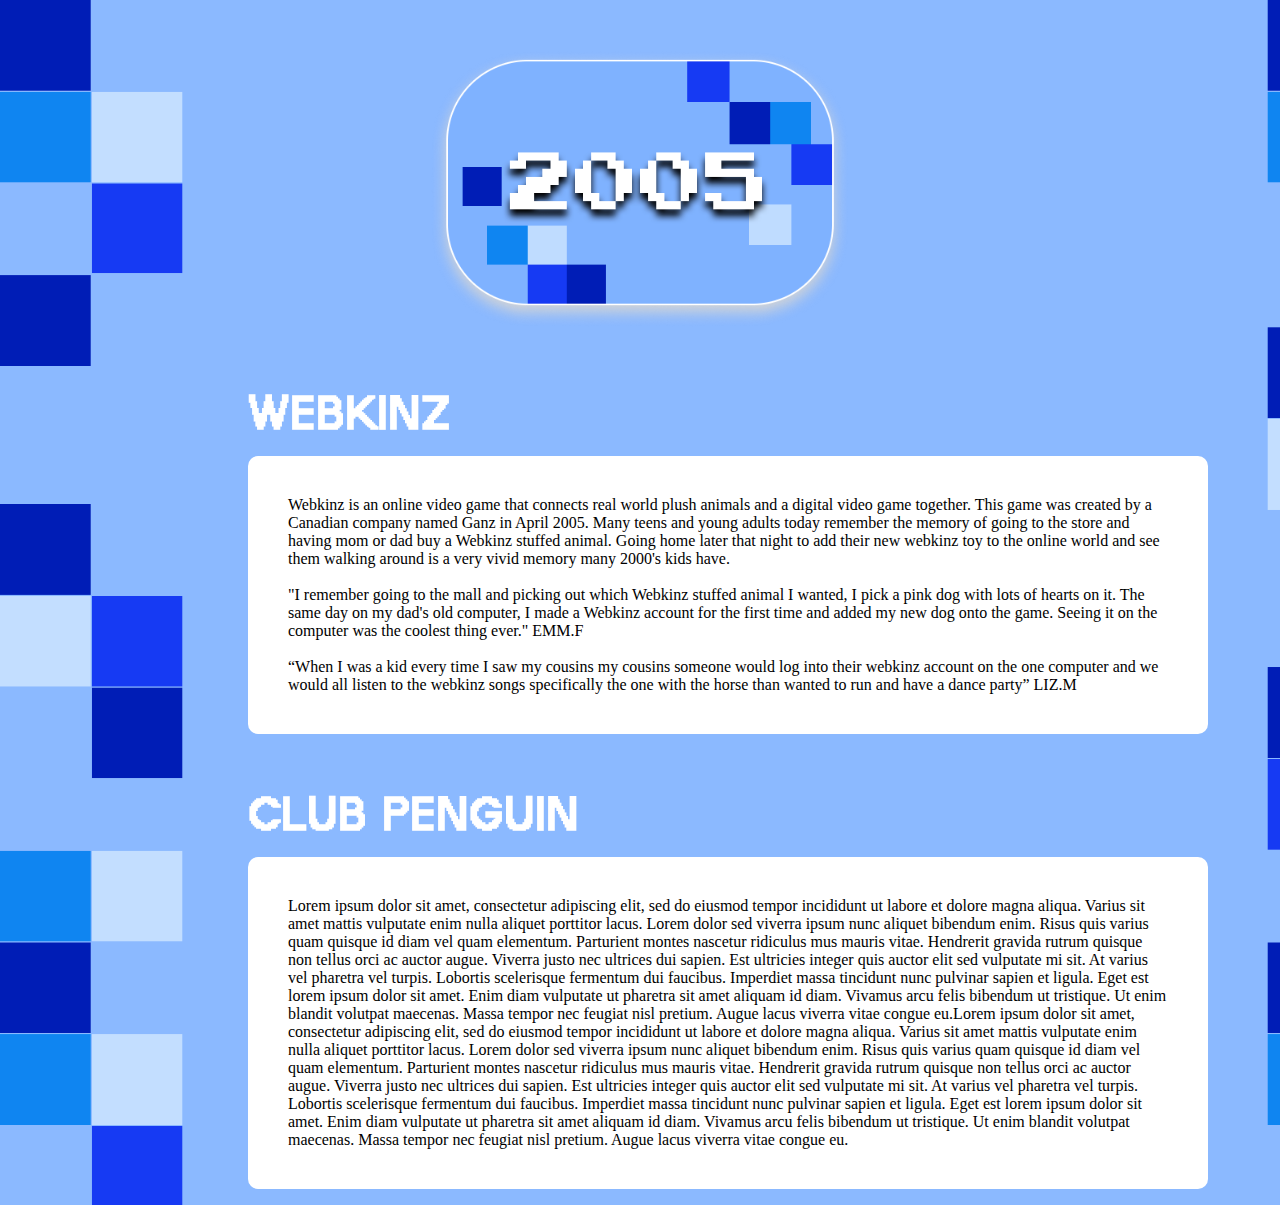
==== CGA2005.html @ 67892f84 "feb26 night progress" ====
<!DOCTYPE html>

<html>

	<head>
		<title>
			CGA 2005
		</title>

		<link rel="stylesheet" href="cga05style.css"/>

	<head>

	<body>

		<div class="container-title">
		<img src="2005 button.png" width="420px" height="auto"/></div>

		<h3> WEBKINZ </h3>

	<p id="nav">
		Webkinz is an online video game that connects real world plush animals and a digital video game together. This game was created by a Canadian company named Ganz in April 2005. Many teens and young adults today remember the memory of going to the store and having mom or dad buy a Webkinz stuffed animal. Going home later that night to add their new webkinz toy to the online world and see them walking around is a very vivid memory many 2000's kids have. 
		<br><br>
		"I remember going to the mall and picking out which Webkinz stuffed animal I wanted, I pick a pink dog with lots of hearts on it. The same day on my dad's old computer, I made a Webkinz account for the first time and added my new dog onto the game. Seeing it on the computer was the coolest thing ever." EMM.F
		<br><br>
		“When I was a kid every time I saw my cousins my cousins someone would log into their webkinz account on the one computer and we would all listen to the webkinz songs specifically the one with the horse than wanted to run and have a dance party” LIZ.M
		
	</p>

		<h3> CLUB PENGUIN </h3>

	<p id="nav">
		Lorem ipsum dolor sit amet, consectetur adipiscing elit, sed do eiusmod tempor incididunt ut labore et dolore magna aliqua. Varius sit amet mattis vulputate enim nulla aliquet porttitor lacus. Lorem dolor sed viverra ipsum nunc aliquet bibendum enim. Risus quis varius quam quisque id diam vel quam elementum. Parturient montes nascetur ridiculus mus mauris vitae. Hendrerit gravida rutrum quisque non tellus orci ac auctor augue. Viverra justo nec ultrices dui sapien. Est ultricies integer quis auctor elit sed vulputate mi sit. At varius vel pharetra vel turpis. Lobortis scelerisque fermentum dui faucibus. Imperdiet massa tincidunt nunc pulvinar sapien et ligula. Eget est lorem ipsum dolor sit amet. Enim diam vulputate ut pharetra sit amet aliquam id diam. Vivamus arcu felis bibendum ut tristique. Ut enim blandit volutpat maecenas. Massa tempor nec feugiat nisl pretium. Augue lacus viverra vitae congue eu.Lorem ipsum dolor sit amet, consectetur adipiscing elit, sed do eiusmod tempor incididunt ut labore et dolore magna aliqua. Varius sit amet mattis vulputate enim nulla aliquet porttitor lacus. Lorem dolor sed viverra ipsum nunc aliquet bibendum enim. Risus quis varius quam quisque id diam vel quam elementum. Parturient montes nascetur ridiculus mus mauris vitae. Hendrerit gravida rutrum quisque non tellus orci ac auctor augue. Viverra justo nec ultrices dui sapien. Est ultricies integer quis auctor elit sed vulputate mi sit. At varius vel pharetra vel turpis. Lobortis scelerisque fermentum dui faucibus. Imperdiet massa tincidunt nunc pulvinar sapien et ligula. Eget est lorem ipsum dolor sit amet. Enim diam vulputate ut pharetra sit amet aliquam id diam. Vivamus arcu felis bibendum ut tristique. Ut enim blandit volutpat maecenas. Massa tempor nec feugiat nisl pretium. Augue lacus viverra vitae congue eu.
	</p>

	</body>

</html>
---- cga05style.css ----
body{
		background-image: url("2005BG.png");
		background-size: 1450px;
	}

	p{
		padding: 150px;
		padding-left: 200px;

	}

	#nav{
		background-color: rgba(255, 255, 255, 1.0);
		width: 880px;
		margin-left: 240px;
		padding: 40px;
		border-radius: 10px;

	}

	@font-face{
	font-family: terminal-grotesque;
	src:url(terminal-grotesque-webfont.woff);
	}

	h3{
		font-size: 40pt;
		margin-left: 240px;
		font-family: terminal-grotesque;
		margin-bottom: 2px;
		color: rgba(255, 255, 255, 1.0);

	}

	.container-title{
		text-align: center; /* center align horizontally */
    	position: relative;
    	margin-top: 50px;
	}
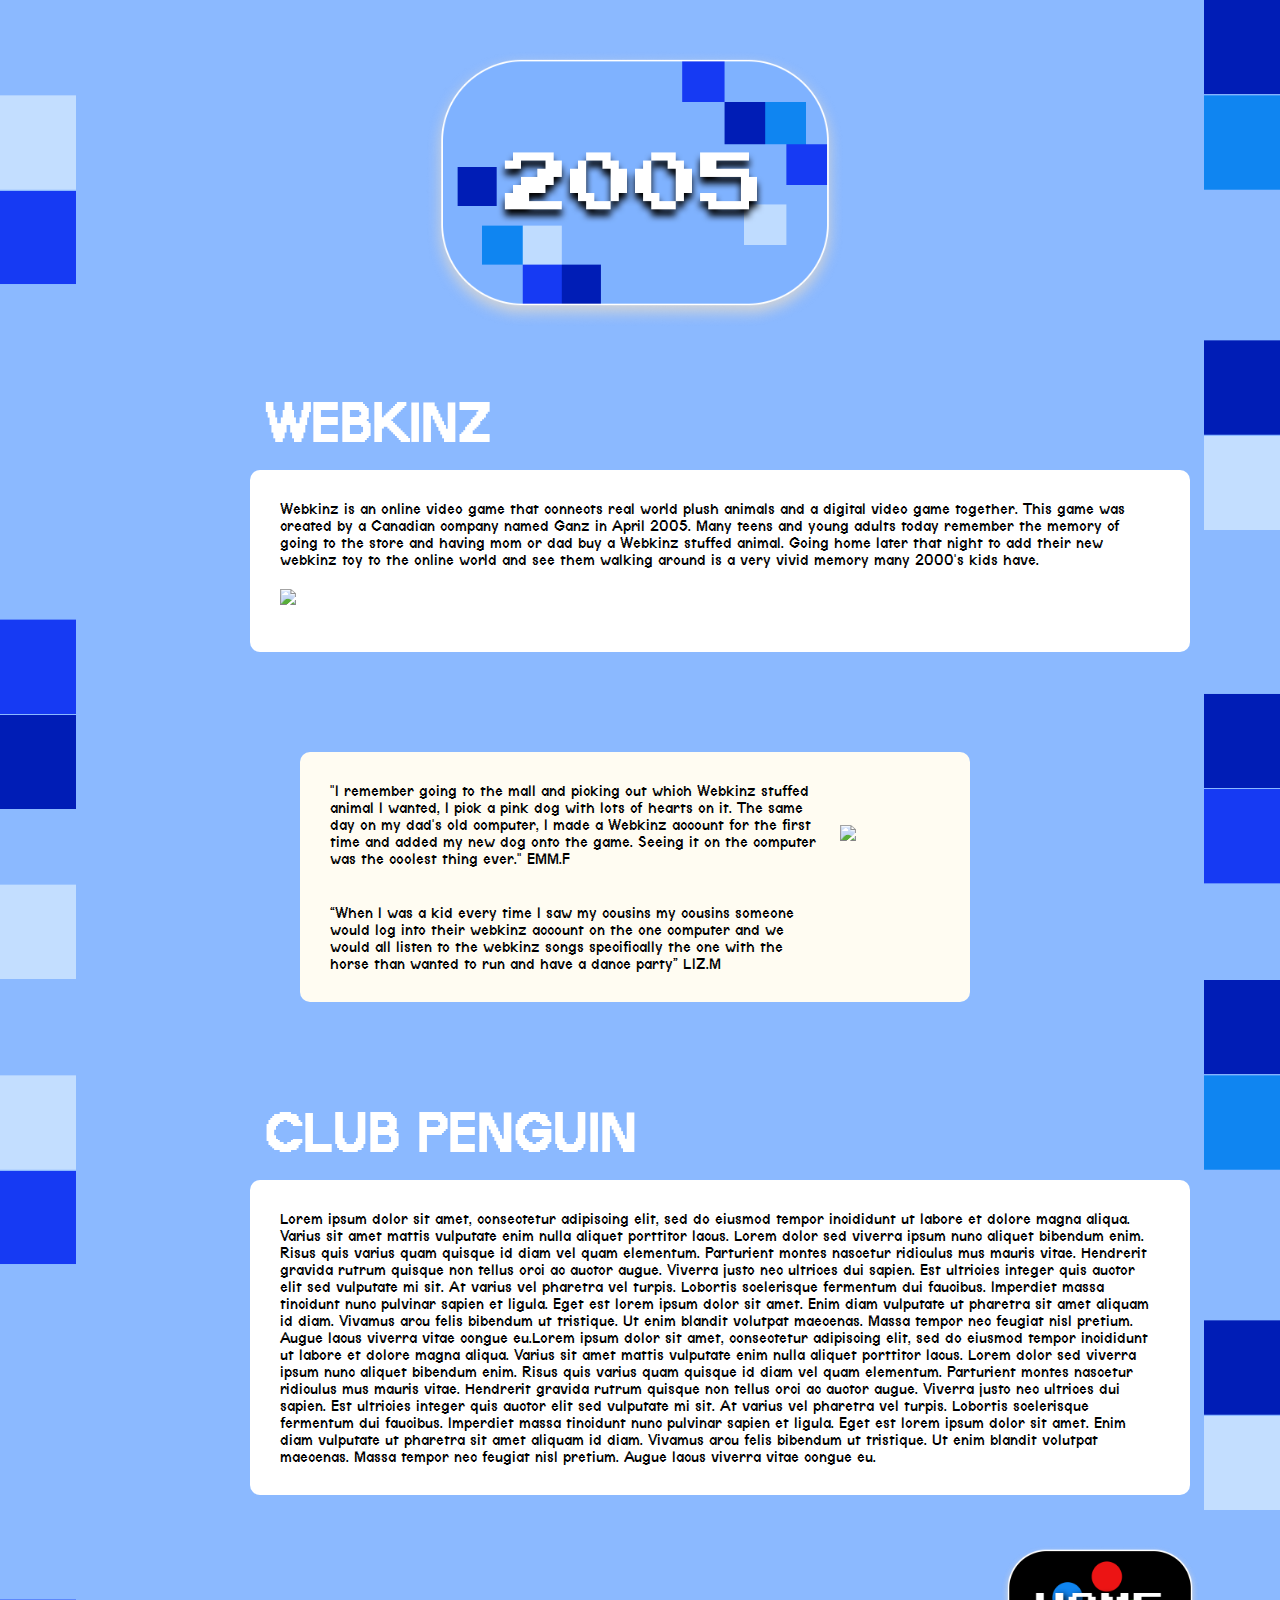
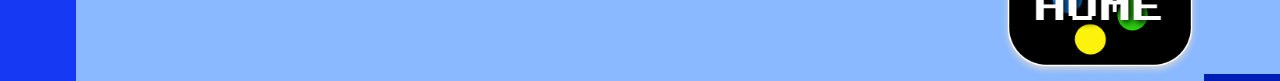
==== commit 2fa5de27: "march 2 update" ====
--- a/CGA2005.html
+++ b/CGA2005.html
@@ -7,31 +7,41 @@
 			CGA 2005
 		</title>
 
-		<link rel="stylesheet" href="cga05style.css"/>
+		<link rel="stylesheet" href="CGASTYLES.css"/>
 
 	<head>
 
-	<body>
+	<body class="background05">
 
 		<div class="container-title">
 		<img src="2005 button.png" width="420px" height="auto"/></div>
 
 		<h3> WEBKINZ </h3>
 
-	<p id="nav">
+	<p class="mainbox">
 		Webkinz is an online video game that connects real world plush animals and a digital video game together. This game was created by a Canadian company named Ganz in April 2005. Many teens and young adults today remember the memory of going to the store and having mom or dad buy a Webkinz stuffed animal. Going home later that night to add their new webkinz toy to the online world and see them walking around is a very vivid memory many 2000's kids have. 
 		<br><br>
+		<img src="https://preview.redd.it/3zsfelvi5c921.jpg?width=640&crop=smart&auto=webp&s=9859e4b63353d8eba36473b50aaefe5c87124ba7"align="center"/>
+		<br><br>
+	</p>
+
+	<p class="memorybox">
 		"I remember going to the mall and picking out which Webkinz stuffed animal I wanted, I pick a pink dog with lots of hearts on it. The same day on my dad's old computer, I made a Webkinz account for the first time and added my new dog onto the game. Seeing it on the computer was the coolest thing ever." EMM.F
 		<br><br>
+		<img src="https://i.ebayimg.com/images/g/KsIAAOSwhL5iipFF/s-l1200.webp"width="100px" height="auto" />
 		“When I was a kid every time I saw my cousins my cousins someone would log into their webkinz account on the one computer and we would all listen to the webkinz songs specifically the one with the horse than wanted to run and have a dance party” LIZ.M
 		
 	</p>
 
 		<h3> CLUB PENGUIN </h3>
 
-	<p id="nav">
+	<p class="mainbox">
 		Lorem ipsum dolor sit amet, consectetur adipiscing elit, sed do eiusmod tempor incididunt ut labore et dolore magna aliqua. Varius sit amet mattis vulputate enim nulla aliquet porttitor lacus. Lorem dolor sed viverra ipsum nunc aliquet bibendum enim. Risus quis varius quam quisque id diam vel quam elementum. Parturient montes nascetur ridiculus mus mauris vitae. Hendrerit gravida rutrum quisque non tellus orci ac auctor augue. Viverra justo nec ultrices dui sapien. Est ultricies integer quis auctor elit sed vulputate mi sit. At varius vel pharetra vel turpis. Lobortis scelerisque fermentum dui faucibus. Imperdiet massa tincidunt nunc pulvinar sapien et ligula. Eget est lorem ipsum dolor sit amet. Enim diam vulputate ut pharetra sit amet aliquam id diam. Vivamus arcu felis bibendum ut tristique. Ut enim blandit volutpat maecenas. Massa tempor nec feugiat nisl pretium. Augue lacus viverra vitae congue eu.Lorem ipsum dolor sit amet, consectetur adipiscing elit, sed do eiusmod tempor incididunt ut labore et dolore magna aliqua. Varius sit amet mattis vulputate enim nulla aliquet porttitor lacus. Lorem dolor sed viverra ipsum nunc aliquet bibendum enim. Risus quis varius quam quisque id diam vel quam elementum. Parturient montes nascetur ridiculus mus mauris vitae. Hendrerit gravida rutrum quisque non tellus orci ac auctor augue. Viverra justo nec ultrices dui sapien. Est ultricies integer quis auctor elit sed vulputate mi sit. At varius vel pharetra vel turpis. Lobortis scelerisque fermentum dui faucibus. Imperdiet massa tincidunt nunc pulvinar sapien et ligula. Eget est lorem ipsum dolor sit amet. Enim diam vulputate ut pharetra sit amet aliquam id diam. Vivamus arcu felis bibendum ut tristique. Ut enim blandit volutpat maecenas. Massa tempor nec feugiat nisl pretium. Augue lacus viverra vitae congue eu.
 	</p>
+
+	<div class="container-back">
+		<a href="index.html">
+		<img src="HOME BUTTON.png" width="200px" height="auto"/></a></div>
 
 	</body>
 
--- a/CGASTYLES.css
+++ b/CGASTYLES.css
@@ -0,0 +1,151 @@
+/* feb 27, changed from multiple css pages to one */
+
+/*HOME & PLAY PAGE*/
+
+body{
+	margin-left: 200px;
+	margin-right: 210px;
+	margin-top: 40px;
+	margin-bottom: 30px;
+}
+
+/* chat gpt */
+.container img{
+	transition: transform 0.3s ease;
+}
+
+/* chat gpt */
+.container:hover img{
+	transform: scale(1.03);
+}
+
+/* chat gpt */
+.grid-container{
+	display: grid;
+	grid-template-columns: repeat(3, 1fr);
+	grid-gap: 1px;
+}
+
+/* chat gpt */
+.grid-item{
+	overflow: hidden;
+}
+
+/* chat gpt */
+.grid-item img{
+	width: 100%; /*fill in container*/
+	height: auto;
+}
+
+/*INFO PAGE*/
+
+		.background05{
+			background-image: url("2005BG.png");
+			background-size: cover;
+			background-position: center;
+			height: 100vh; /* chat gpt */
+		}
+
+		.background06{
+			background-image: url("2006BG.png");
+			background-size: cover;
+			background-position: center;
+			height: 100vh;
+		}
+
+		.background07{
+			background-image: url("2007BG.png");
+			background-size: cover;
+			background-position: center;
+			height: 100vh;
+		}
+
+		.background08{
+			background-image: url("2008BG.png");
+			background-size: cover;
+			background-position: center;
+			height: 100vh;
+		}
+
+		.background09{
+			background-image: url("2009BG.png");
+			background-size: cover;
+			background-position: center;
+			height: 100vh;
+		}
+
+@font-face{
+	font-family: terminal-grotesque;
+	src:url(terminal-grotesque-webfont.woff);
+}
+
+h3{
+	font-size: 45pt;
+	margin-left: 65px;
+	font-family: terminal-grotesque;
+	margin-bottom: 2px;
+	color: rgba(255, 255, 255, 1.0);
+
+}
+
+p{
+	font-size: 12.5pt;
+	font-family: terminal-grotesque;
+	color: rgba(0, 0, 0, 1.0);
+}
+ul{
+	font-size: 12.5pt;
+	font-family: terminal-grotesque;
+	color: rgba(0, 0, 0, 1.0);
+}
+
+/* chat gpt */
+.container-title{ 
+	text-align: center; /* center align horizontally-cgpt */
+    position: relative;
+    margin-top: 50px;
+}
+
+.container-back{ 
+	margin-left: 800px;
+    margin-top: 50px;
+    margin-bottom: 50px;
+}
+
+.mainbox{
+	background-color: rgba(255, 255, 255, 1.0);
+	padding: 30px;
+	border-radius: 10px;
+	width: 880px;
+	margin-left: 50px;
+	align-items: center;
+}
+
+.listbox{
+	background-color: rgba(255, 255, 255, 1.0);
+	width: 200px;
+	margin-left: 50px;
+	padding: 50px;
+	border-radius: 10px;
+}
+
+  .memorybox {
+    display: grid; /* Use grid layout */
+    grid-template-columns: auto auto; /* Two columns, one for text and one for image */
+    gap: 20px; /* Gap between text and image */
+    align-items: center; /* Align items vertically */
+    margin: 100px;
+
+    background-color: rgba(255,252,242, 1.0);
+    padding: 30px;
+    border-radius: 10px;
+}
+        .text {
+            text-align: center; /* Center align text */
+        }
+        .image {
+            justify-self: end; /* Align image to the end of its column */
+        }
+
+/* i got alot of my code from the first tutorial that 
+we did in class and chat gpt */
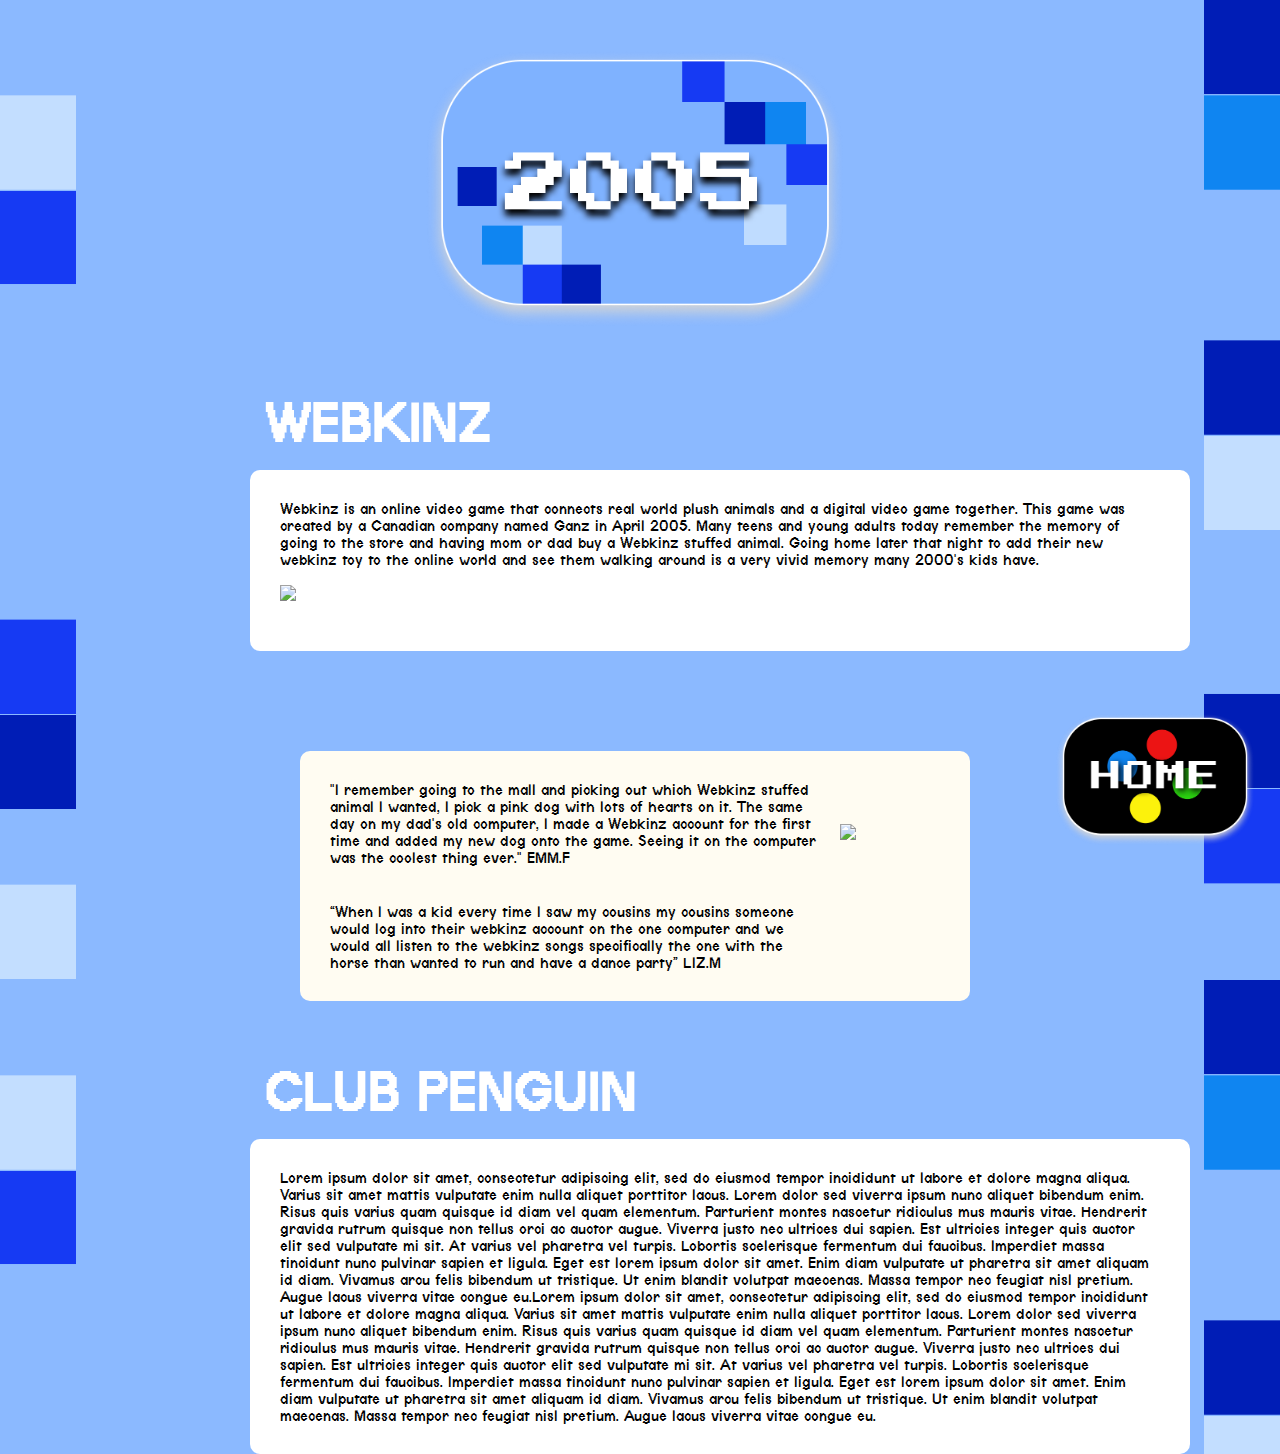
==== commit 08a3eebd: "home back button" ====
--- a/CGA2005.html
+++ b/CGA2005.html
@@ -21,7 +21,7 @@
 	<p class="mainbox">
 		Webkinz is an online video game that connects real world plush animals and a digital video game together. This game was created by a Canadian company named Ganz in April 2005. Many teens and young adults today remember the memory of going to the store and having mom or dad buy a Webkinz stuffed animal. Going home later that night to add their new webkinz toy to the online world and see them walking around is a very vivid memory many 2000's kids have. 
 		<br><br>
-		<img src="https://preview.redd.it/3zsfelvi5c921.jpg?width=640&crop=smart&auto=webp&s=9859e4b63353d8eba36473b50aaefe5c87124ba7"align="center"/>
+		<img src="https://preview.redd.it/3zsfelvi5c921.jpg?width=640&crop=smart&auto=webp&s=9859e4b63353d8eba36473b50aaefe5c87124ba7" width="880px" height="auto" />
 		<br><br>
 	</p>
 
--- a/CGASTYLES.css
+++ b/CGASTYLES.css
@@ -107,9 +107,14 @@
 }
 
 .container-back{ 
-	margin-left: 800px;
-    margin-top: 50px;
+	margin-right: 25px;
+    margin-top: 20px;
     margin-bottom: 50px;
+
+    position: fixed;
+    bottom: 0;
+    right: 0; /* Adjust if you want to position it from the right */
+    z-index: 9999; /* Ensure the image stays on top of other content */
 }
 
 .mainbox{
@@ -139,6 +144,7 @@
     background-color: rgba(255,252,242, 1.0);
     padding: 30px;
     border-radius: 10px;
+    margin-bottom: 20px;
 }
         .text {
             text-align: center; /* Center align text */
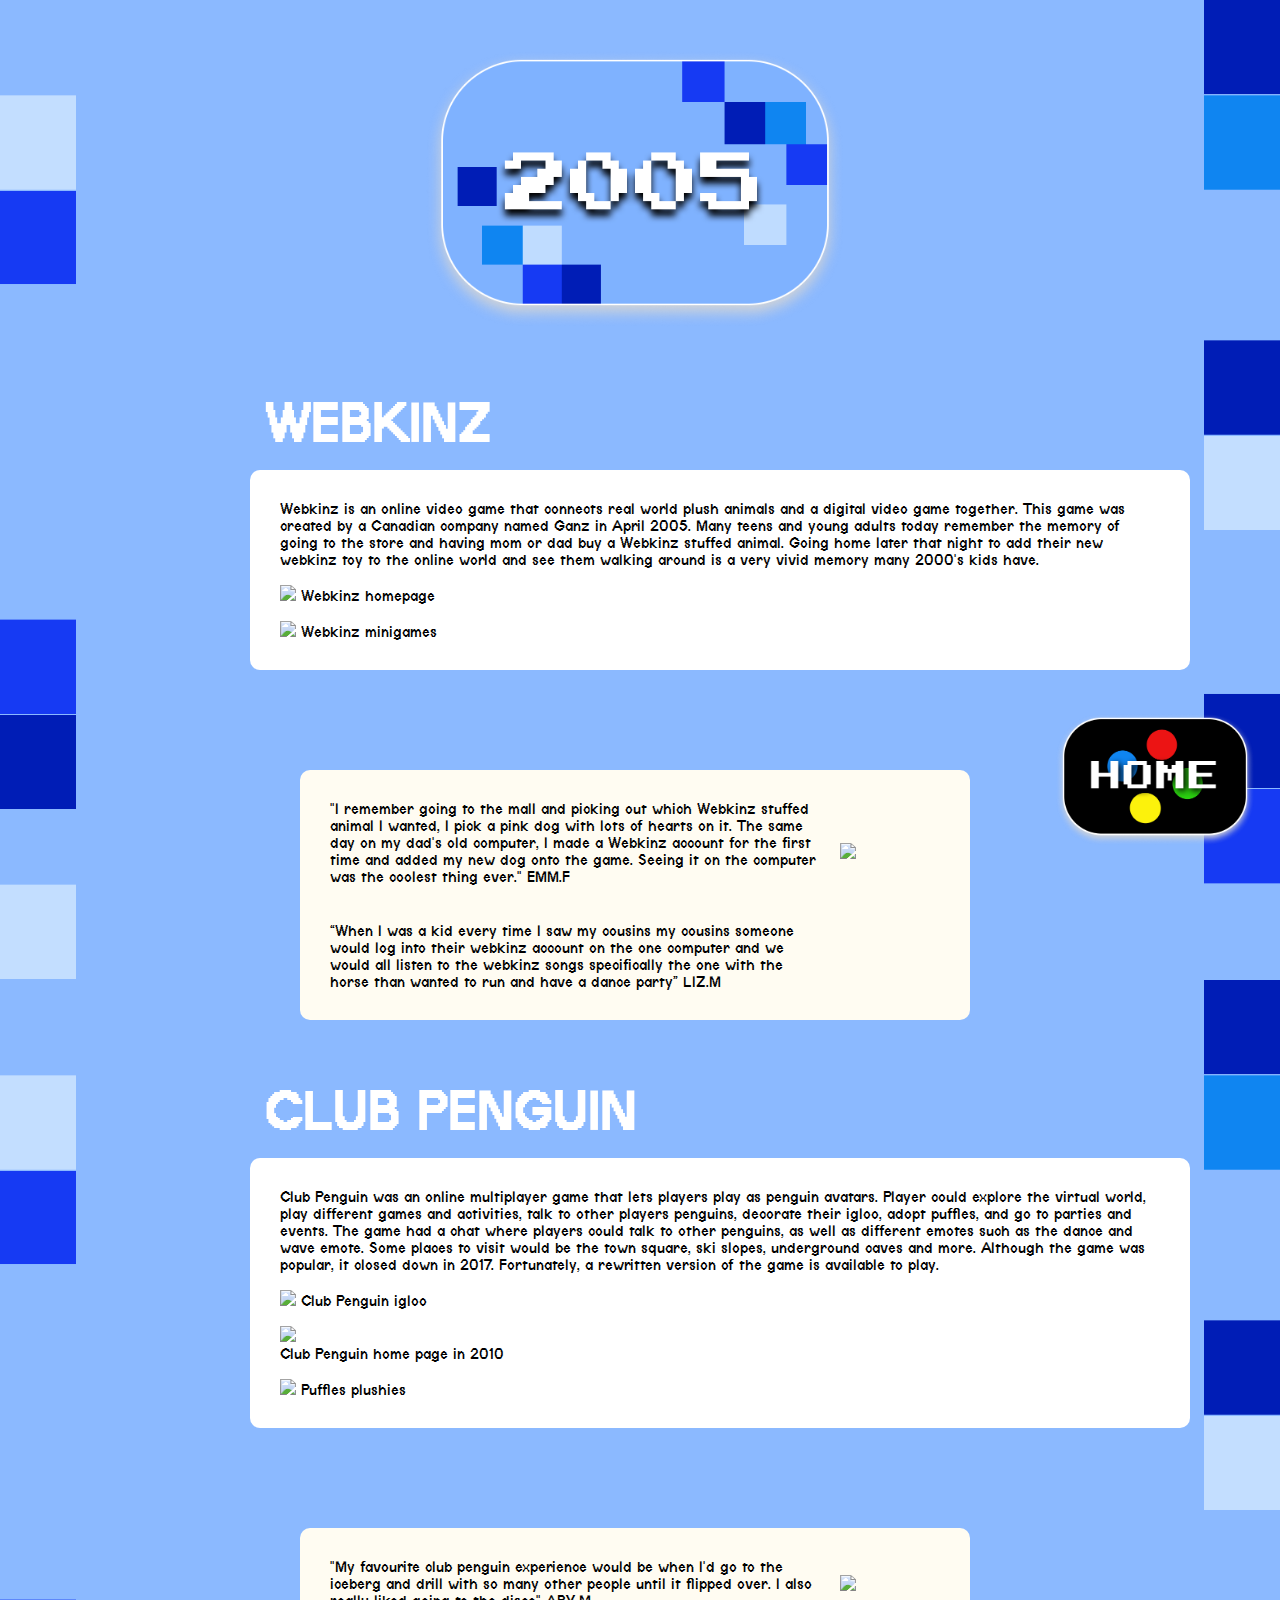
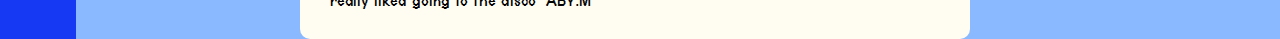
==== commit 019eab57: "photos!!!!!!" ====
--- a/CGA2005.html
+++ b/CGA2005.html
@@ -22,7 +22,10 @@
 		Webkinz is an online video game that connects real world plush animals and a digital video game together. This game was created by a Canadian company named Ganz in April 2005. Many teens and young adults today remember the memory of going to the store and having mom or dad buy a Webkinz stuffed animal. Going home later that night to add their new webkinz toy to the online world and see them walking around is a very vivid memory many 2000's kids have. 
 		<br><br>
 		<img src="https://preview.redd.it/3zsfelvi5c921.jpg?width=640&crop=smart&auto=webp&s=9859e4b63353d8eba36473b50aaefe5c87124ba7" width="880px" height="auto" />
+		Webkinz homepage
 		<br><br>
+		<img src="https://preview.redd.it/oqqa389hkb551.jpg?auto=webp&s=8598528b0e23ac1075de0af09b7bc05d9383023b" width="880px" height="auto"/>
+		Webkinz minigames
 	</p>
 
 	<p class="memorybox">
@@ -36,7 +39,22 @@
 		<h3> CLUB PENGUIN </h3>
 
 	<p class="mainbox">
-		Lorem ipsum dolor sit amet, consectetur adipiscing elit, sed do eiusmod tempor incididunt ut labore et dolore magna aliqua. Varius sit amet mattis vulputate enim nulla aliquet porttitor lacus. Lorem dolor sed viverra ipsum nunc aliquet bibendum enim. Risus quis varius quam quisque id diam vel quam elementum. Parturient montes nascetur ridiculus mus mauris vitae. Hendrerit gravida rutrum quisque non tellus orci ac auctor augue. Viverra justo nec ultrices dui sapien. Est ultricies integer quis auctor elit sed vulputate mi sit. At varius vel pharetra vel turpis. Lobortis scelerisque fermentum dui faucibus. Imperdiet massa tincidunt nunc pulvinar sapien et ligula. Eget est lorem ipsum dolor sit amet. Enim diam vulputate ut pharetra sit amet aliquam id diam. Vivamus arcu felis bibendum ut tristique. Ut enim blandit volutpat maecenas. Massa tempor nec feugiat nisl pretium. Augue lacus viverra vitae congue eu.Lorem ipsum dolor sit amet, consectetur adipiscing elit, sed do eiusmod tempor incididunt ut labore et dolore magna aliqua. Varius sit amet mattis vulputate enim nulla aliquet porttitor lacus. Lorem dolor sed viverra ipsum nunc aliquet bibendum enim. Risus quis varius quam quisque id diam vel quam elementum. Parturient montes nascetur ridiculus mus mauris vitae. Hendrerit gravida rutrum quisque non tellus orci ac auctor augue. Viverra justo nec ultrices dui sapien. Est ultricies integer quis auctor elit sed vulputate mi sit. At varius vel pharetra vel turpis. Lobortis scelerisque fermentum dui faucibus. Imperdiet massa tincidunt nunc pulvinar sapien et ligula. Eget est lorem ipsum dolor sit amet. Enim diam vulputate ut pharetra sit amet aliquam id diam. Vivamus arcu felis bibendum ut tristique. Ut enim blandit volutpat maecenas. Massa tempor nec feugiat nisl pretium. Augue lacus viverra vitae congue eu.
+		Club Penguin was an online multiplayer game that lets players play as penguin avatars. Player could explore the virtual world, play different games and activities, talk to other players penguins, decorate their igloo, adopt puffles, and go to parties and events. The game had a chat where players could talk to other penguins, as well as different emotes such as the dance and wave emote. Some places to visit would be the town square, ski slopes, underground caves and more. Although the game was popular, it closed down in 2017. Fortunately, a rewritten version of the game is available to play.
+		<br><br>
+		<img src="https://i.redd.it/o0e5uda9tqu61.png" width="880px" height="auto"/>
+		Club Penguin igloo
+		<br><br>
+		<img src="https://preview.redd.it/tcb42veh088b1.jpg?width=960&crop=smart&auto=webp&s=ced5125f41f89d9275d36f06561fca3af2cc6a23" width="880px" height="auto"/>
+		<br>
+		Club Penguin home page in 2010
+		<br><br>
+		<img src="https://preview.redd.it/t3g5q8g94db61.jpg?width=640&crop=smart&auto=webp&s=96744133e42ecf30bc7f2e9f5b1c46fa19b43f4d" width="880px" height="auto"/>
+		Puffles plushies
+	</p>
+
+<p class="memorybox">
+"My favourite club penguin experience would be when I'd go to the iceberg and drill with so many other people until it flipped over. I also really liked going to the disco" ABY.M
+<img src="https://pbs.twimg.com/media/C3n0uvXWEAkwdgs.jpg"width="100px" height="auto" />
 	</p>
 
 	<div class="container-back">
--- a/CGASTYLES.css
+++ b/CGASTYLES.css
@@ -85,7 +85,6 @@
 	font-family: terminal-grotesque;
 	margin-bottom: 2px;
 	color: rgba(255, 255, 255, 1.0);
-
 }
 
 p{
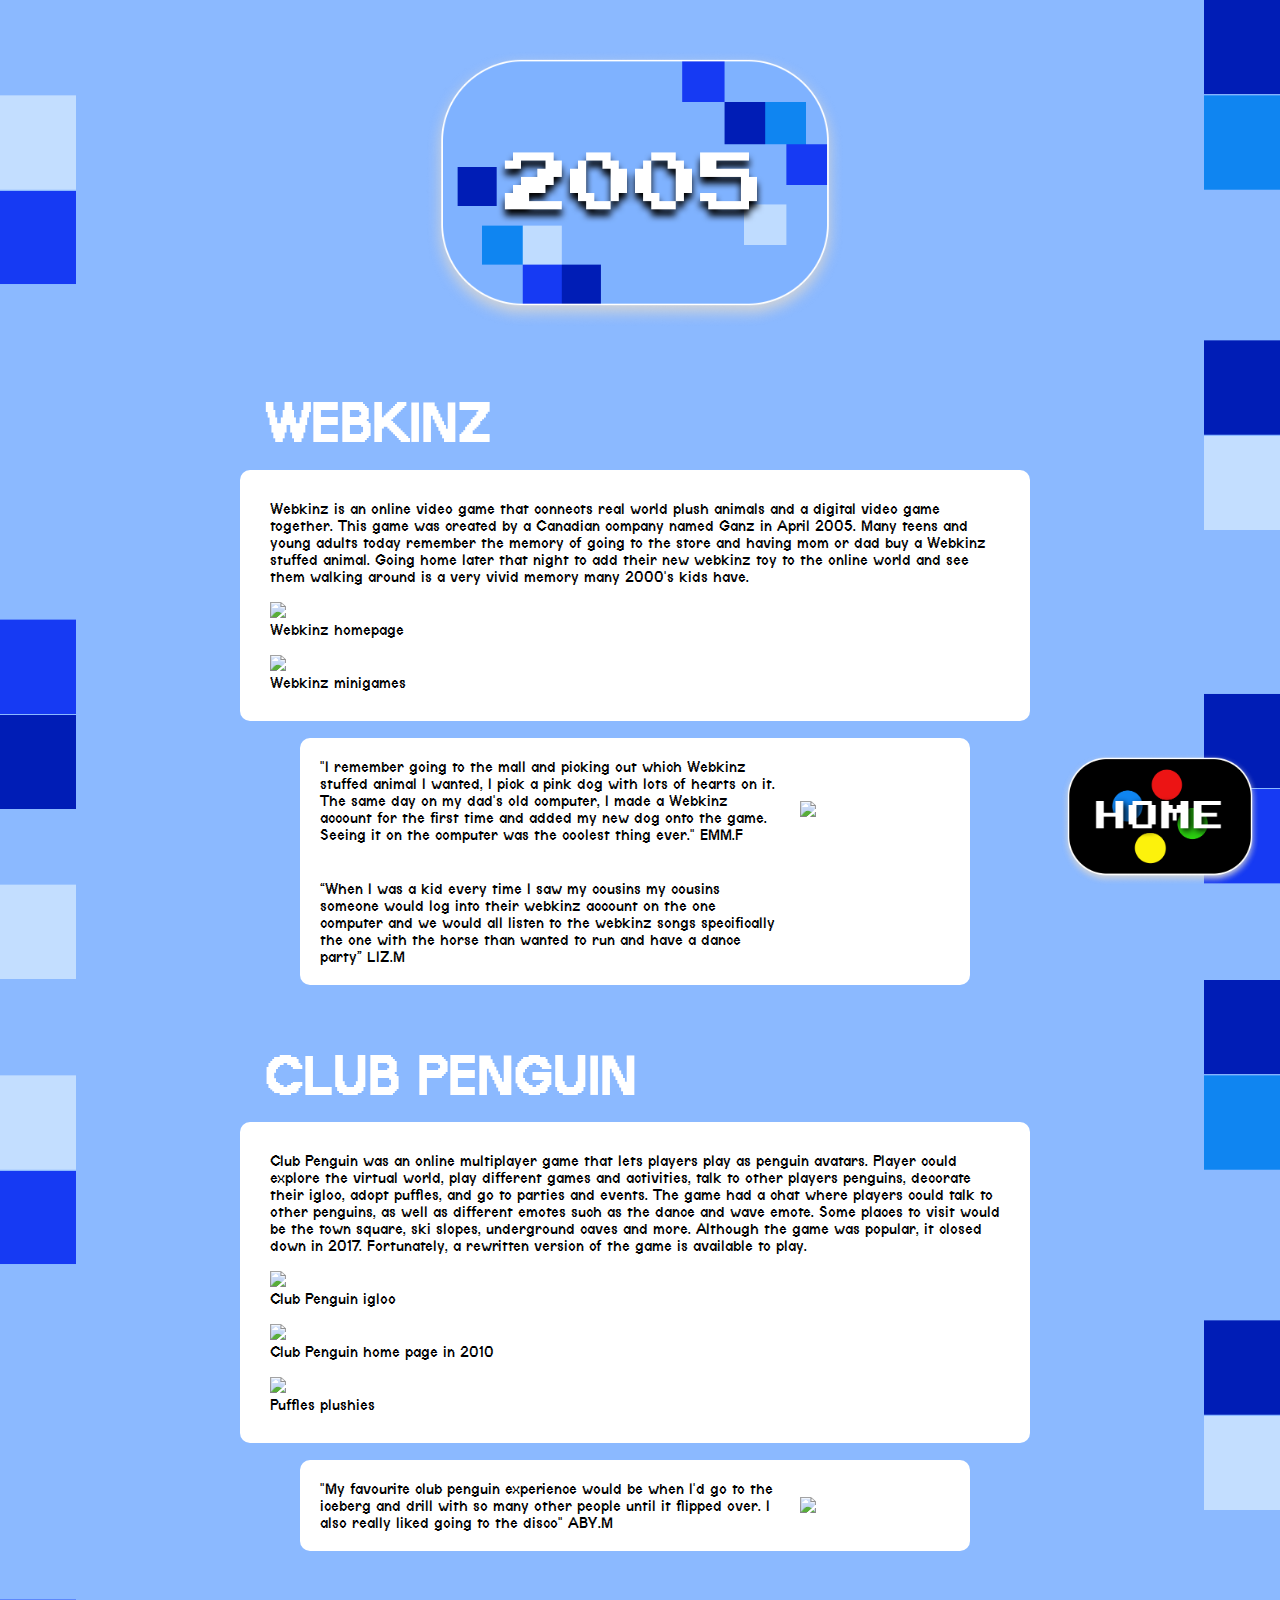
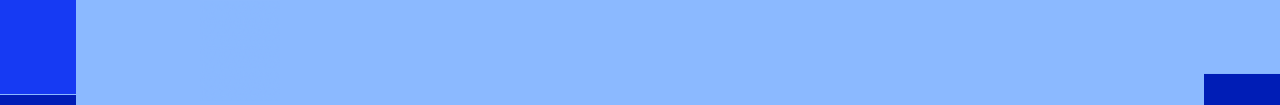
==== commit 42c5c014: "FINISHED!!!" ====
--- a/CGA2005.html
+++ b/CGA2005.html
@@ -22,16 +22,18 @@
 		Webkinz is an online video game that connects real world plush animals and a digital video game together. This game was created by a Canadian company named Ganz in April 2005. Many teens and young adults today remember the memory of going to the store and having mom or dad buy a Webkinz stuffed animal. Going home later that night to add their new webkinz toy to the online world and see them walking around is a very vivid memory many 2000's kids have. 
 		<br><br>
 		<img src="https://preview.redd.it/3zsfelvi5c921.jpg?width=640&crop=smart&auto=webp&s=9859e4b63353d8eba36473b50aaefe5c87124ba7" width="880px" height="auto" />
+		<br>
 		Webkinz homepage
 		<br><br>
 		<img src="https://preview.redd.it/oqqa389hkb551.jpg?auto=webp&s=8598528b0e23ac1075de0af09b7bc05d9383023b" width="880px" height="auto"/>
+		<br>
 		Webkinz minigames
 	</p>
 
 	<p class="memorybox">
 		"I remember going to the mall and picking out which Webkinz stuffed animal I wanted, I pick a pink dog with lots of hearts on it. The same day on my dad's old computer, I made a Webkinz account for the first time and added my new dog onto the game. Seeing it on the computer was the coolest thing ever." EMM.F
 		<br><br>
-		<img src="https://i.ebayimg.com/images/g/KsIAAOSwhL5iipFF/s-l1200.webp"width="100px" height="auto" />
+		<img src="https://i.ebayimg.com/images/g/KsIAAOSwhL5iipFF/s-l1200.webp"width="150px" height="auto" />
 		“When I was a kid every time I saw my cousins my cousins someone would log into their webkinz account on the one computer and we would all listen to the webkinz songs specifically the one with the horse than wanted to run and have a dance party” LIZ.M
 		
 	</p>
@@ -42,6 +44,7 @@
 		Club Penguin was an online multiplayer game that lets players play as penguin avatars. Player could explore the virtual world, play different games and activities, talk to other players penguins, decorate their igloo, adopt puffles, and go to parties and events. The game had a chat where players could talk to other penguins, as well as different emotes such as the dance and wave emote. Some places to visit would be the town square, ski slopes, underground caves and more. Although the game was popular, it closed down in 2017. Fortunately, a rewritten version of the game is available to play.
 		<br><br>
 		<img src="https://i.redd.it/o0e5uda9tqu61.png" width="880px" height="auto"/>
+		<br>
 		Club Penguin igloo
 		<br><br>
 		<img src="https://preview.redd.it/tcb42veh088b1.jpg?width=960&crop=smart&auto=webp&s=ced5125f41f89d9275d36f06561fca3af2cc6a23" width="880px" height="auto"/>
@@ -49,18 +52,23 @@
 		Club Penguin home page in 2010
 		<br><br>
 		<img src="https://preview.redd.it/t3g5q8g94db61.jpg?width=640&crop=smart&auto=webp&s=96744133e42ecf30bc7f2e9f5b1c46fa19b43f4d" width="880px" height="auto"/>
+		<br>
 		Puffles plushies
 	</p>
 
 <p class="memorybox">
 "My favourite club penguin experience would be when I'd go to the iceberg and drill with so many other people until it flipped over. I also really liked going to the disco" ABY.M
-<img src="https://pbs.twimg.com/media/C3n0uvXWEAkwdgs.jpg"width="100px" height="auto" />
+<img src="https://pbs.twimg.com/media/C3n0uvXWEAkwdgs.jpg"width="150px" height="auto" />
 	</p>
 
 	<div class="container-back">
 		<a href="index.html">
 		<img src="HOME BUTTON.png" width="200px" height="auto"/></a></div>
 
+
+	<img src="colours/botm05.png"width="80px" height="100px"/> 
+	<!-- i cant figure out why i cant leave a space at the bottom of the page so i added this because nothing was working -->
+
 	</body>
 
 </html>--- a/CGASTYLES.css
+++ b/CGASTYLES.css
@@ -106,9 +106,9 @@
 }
 
 .container-back{ 
-	margin-right: 25px;
+	margin-right: 20px;
     margin-top: 20px;
-    margin-bottom: 50px;
+    margin-bottom: 10px;
 
     position: fixed;
     bottom: 0;
@@ -120,17 +120,9 @@
 	background-color: rgba(255, 255, 255, 1.0);
 	padding: 30px;
 	border-radius: 10px;
-	width: 880px;
-	margin-left: 50px;
-	align-items: center;
-}
-
-.listbox{
-	background-color: rgba(255, 255, 255, 1.0);
-	width: 200px;
-	margin-left: 50px;
-	padding: 50px;
-	border-radius: 10px;
+	align-content: center;
+	margin-left: 40px;
+	margin-right: 40px;
 }
 
   .memorybox {
@@ -138,12 +130,12 @@
     grid-template-columns: auto auto; /* Two columns, one for text and one for image */
     gap: 20px; /* Gap between text and image */
     align-items: center; /* Align items vertically */
-    margin: 100px;
-
-    background-color: rgba(255,252,242, 1.0);
-    padding: 30px;
+   	margin-left: 100px;
+   	margin-right: 100px;
+   	margin-bottom: 50px;
+    background-color: rgba(255,255,255, 1.0);
+    padding: 20px;
     border-radius: 10px;
-    margin-bottom: 20px;
 }
         .text {
             text-align: center; /* Center align text */
@@ -152,5 +144,9 @@
             justify-self: end; /* Align image to the end of its column */
         }
 
+.botm{
+	margin-left: 100px;
+}
+
 /* i got alot of my code from the first tutorial that 
 we did in class and chat gpt */
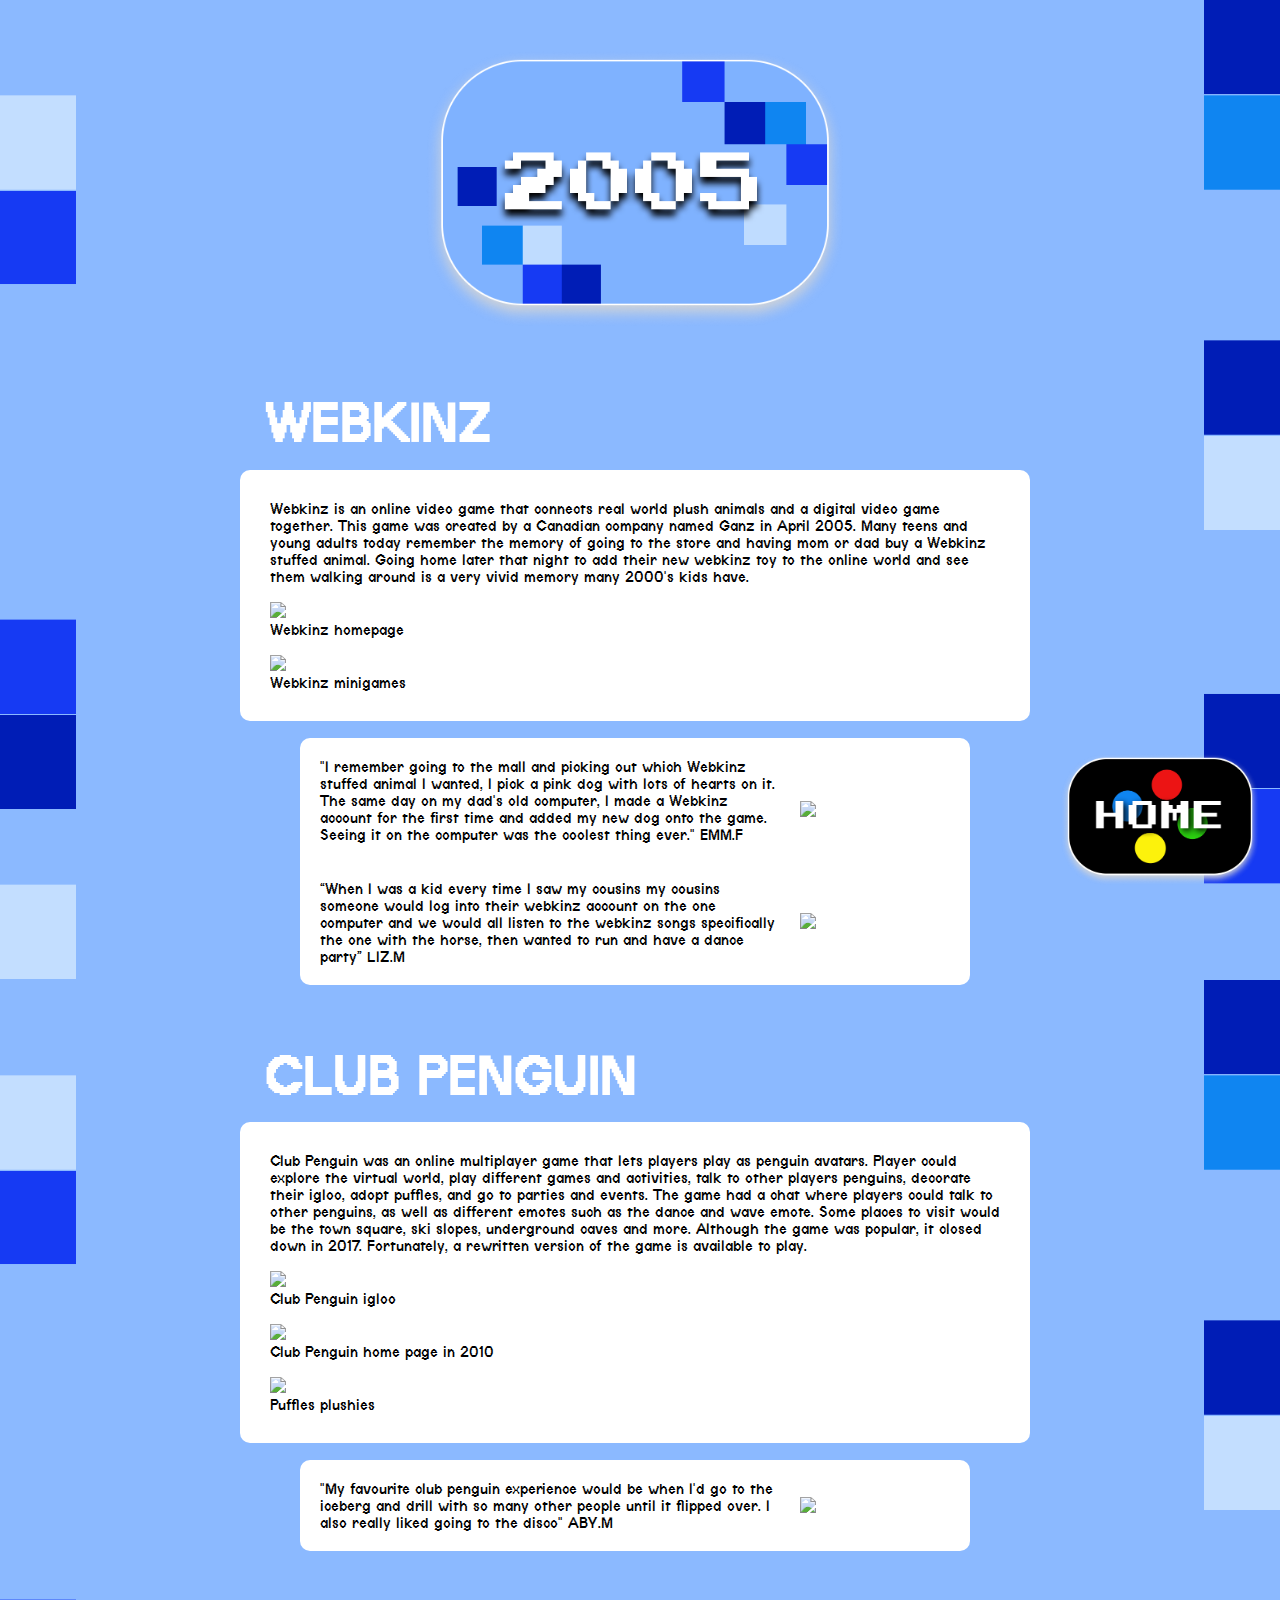
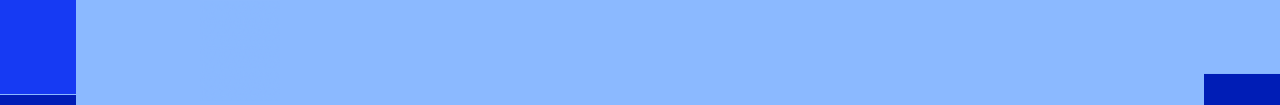
==== commit 33a50d61: "fixed the images" ====
--- a/CGA2005.html
+++ b/CGA2005.html
@@ -33,8 +33,9 @@
 	<p class="memorybox">
 		"I remember going to the mall and picking out which Webkinz stuffed animal I wanted, I pick a pink dog with lots of hearts on it. The same day on my dad's old computer, I made a Webkinz account for the first time and added my new dog onto the game. Seeing it on the computer was the coolest thing ever." EMM.F
 		<br><br>
-		<img src="https://i.ebayimg.com/images/g/KsIAAOSwhL5iipFF/s-l1200.webp"width="150px" height="auto" />
-		“When I was a kid every time I saw my cousins my cousins someone would log into their webkinz account on the one computer and we would all listen to the webkinz songs specifically the one with the horse than wanted to run and have a dance party” LIZ.M
+		<img src="https://i.ebayimg.com/images/g/KsIAAOSwhL5iipFF/s-l1200.webp"width="150px" height="auto"/>
+		“When I was a kid every time I saw my cousins my cousins someone would log into their webkinz account on the one computer and we would all listen to the webkinz songs specifically the one with the horse, then wanted to run and have a dance party” LIZ.M
+		<a href="https://youtu.be/3QYAcIEeIAU?si=PMi54rEGeHJPDirW" target="_blank"><img src="https://static.wikia.nocookie.net/webkinz/images/3/35/IWannaRunCover.png/revision/latest?cb=20200912170543"width="150px" height="auto"/></a>
 		
 	</p>
 
